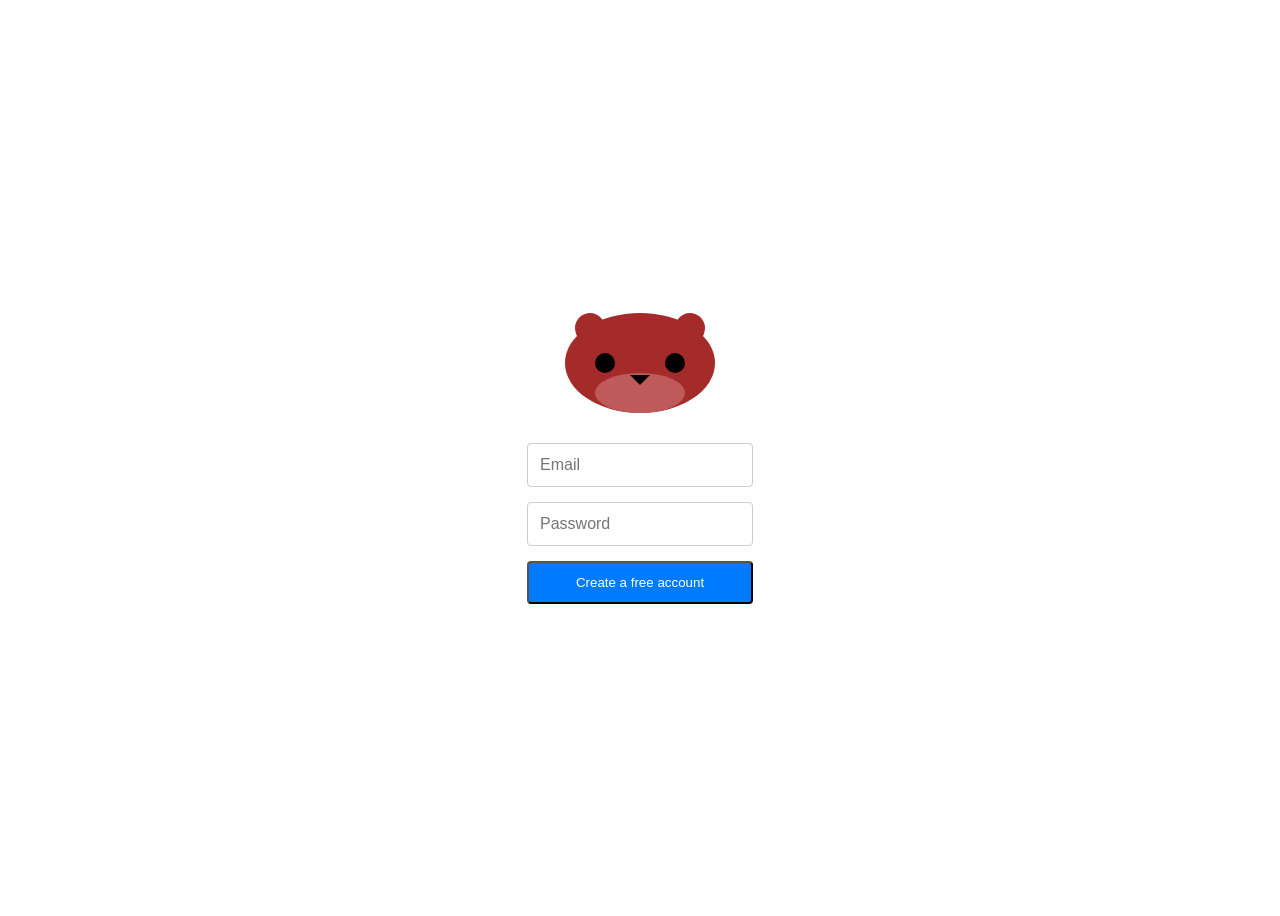
==== pages/bearLogin.html @ 592cabe1 "Add files via upload" ====
<!DOCTYPE html>
<html>
<head>
    <style>
        .container {
            display: flex;
            flex-direction: column;
            align-items: center;
            justify-content: center;

            height: 100vh;
        }

        .bear {
            height: 100px;
            width: 150px;

            margin-bottom: 30px;
            border-radius: 50%;
            background-color: brown;
          
        }
        #ears {
            position: relative;

            padding-left: 10px;
            padding-right: 10px;

            display: flex;
            flex-direction: row;
            justify-content: space-between;

            transition-duration: 0.5s;
        }
        .ear {
            width: 30px;
            height: 30px;
            border-top-right-radius: 50%;
            border-top-left-radius: 50%;

            /* background-color: red; */
            background-color: brown;
        }
        .ear:first-child {transform: rotate(-20deg);}
        .ear:last-child {transform: rotate(20deg);}
        #eyes {
            position: relative;
        
            padding-top: 10px;
            padding-left: 30px;
            padding-right: 30px;
           
            display: flex;
            flex-direction: row;
            justify-content: space-between;

            transition-duration: 0.5s;
        }
        .eye {
            width: 20px;
            height: 20px;
            background-color: #000;
            border-radius: 50%;

            transition-duration: 0.5s;
        }
        #snout {
            position: relative;
            margin-left: 30px;
            margin-right: 30px;
            height: 40px;
            
            padding-left: 35px;
            padding-right: 35px;

            border-radius: 50%;
            background-color: rgb(191, 90, 90);

            transition-duration: 0.5s;
        }
        #nose {
            position: relative;
            top: 2px;
            border: 10px solid transparent;
            border-top: 10px solid #000;

            transition-duration: 0.5s;
        }

        form {
            display: flex;
            flex-direction: column;
            gap: 15px;
        }

        input {      
            padding: 12px;
            border: 1px solid #ccc;
            border-radius: 4px;
            font-size: 16px;
        }

        button {
            background: #007bff;
            color: white;
            padding: 12px;
            border-radius: 4px;
            cursor: pointer;
        }
    </style>
</head>
<body>
    
    <div class="container">
        <div class="bear">
            <div id="ears">
                <div class="ear"></div>
                <div class="ear"></div>
            </div>
            <div id="eyes">
                <div class="eye"></div>
                <div class="eye"></div>
            </div>
            <div id="snout"><div id="nose"></div></div>
        </div>
    
        <form>
            <input type="email" placeholder="Email" id="email">
            <input type="password" placeholder="Password" id="password">
            <button>Create a free account</button>
        </form>
    </div>

    <script>
        const emailInput = document.getElementById('email');
        const passwordInput = document.getElementById('password');

        function move(object, multiplier, leftIndent, bottomIndent, position) {
            position = emailInput.value.length*multiplier>=leftIndent*2 ? leftIndent*2 : emailInput.value.length*multiplier;
            object.style.transform = `translate(${position-leftIndent}px, ${bottomIndent}px)`;
        }

        /* EARS */
        const ears = document.getElementById('ears');
        const earsMultiplier = 0.38;
        const earsLeftIndent = 5;
        const earsBottomIndent = 5;
        let earsPosition = 0;
        /* EARS */

        /* EYES */
        const eyes = document.getElementById('eyes');
        const eyesMultiplier = 2;
        const eyesLeftIndent = 25;
        const eyesBottomIndent = 14;
        let eyesPosition = 0;
        /* EYES */

        /* SNOUT */
        const snout = document.getElementById('snout');
        const snoutMultiplier = 1.58;
        const snoutLeftIndent = 20;
        const snoutBottomIndent = 10;
        let snoutPosition = 0;
        /* SNOUT */

        /* NOSE */
        const nose = document.getElementById('nose');
        const noseMultiplier = 1.58;
        const noseLeftIndent = 20;
        const noseBottomIndent = 10;
        let nosePosition = 0;
        /* NOSE */
        /* ---EMAIL--- */
        emailInput.addEventListener('focus', () => {
            move(ears, earsMultiplier, earsLeftIndent, earsBottomIndent, earsPosition);
            move(eyes, eyesMultiplier, eyesLeftIndent, eyesBottomIndent, eyesPosition);
            move(snout, snoutMultiplier, snoutLeftIndent, snoutBottomIndent, snoutPosition);
            move(nose, noseMultiplier, noseLeftIndent, noseBottomIndent, nosePosition);
            snout.style.height = `35px`;
        });
        emailInput.addEventListener('blur', () => {
            ears.style.transform = `translate(0px,0px)`;
            eyes.style.transform = `translate(0px,0px)`;
            snout.style.transform = `translate(0px,0px)`;
            snout.style.height = `40px`;
            nose.style.transform = `translate(0px,0px)`;
        });
    
        emailInput.addEventListener('input', () => {
            move(ears, earsMultiplier, earsLeftIndent, earsBottomIndent, earsPosition);
            move(eyes, eyesMultiplier, eyesLeftIndent, eyesBottomIndent, eyesPosition);
            move(snout, snoutMultiplier, snoutLeftIndent, snoutBottomIndent, snoutPosition);
            move(nose, noseMultiplier, noseLeftIndent, noseBottomIndent, nosePosition);
        });
        /* ---EMAIL--- */

        /* ---PASSWORD--- */
        const eye1 = document.getElementsByClassName('eye')[0];
        const eye2 = document.getElementsByClassName('eye')[1];
        passwordInput.addEventListener('focus', () => {
            eye1.style.height = `2px`;
            eye1.style.margin = `7px 0px`;
            eye2.style.height = `2px`;
            eye2.style.margin = `7px 0px`;
        });
        passwordInput.addEventListener('blur', () => {
            eye1.style.height = `20px`;
            eye1.style.margin = `0px 0px`;
            eye2.style.height = `20px`;
            eye2.style.margin = `0px 0px`;
        });
        /* ---PASSWORD--- */

    </script>
</body>
</html>
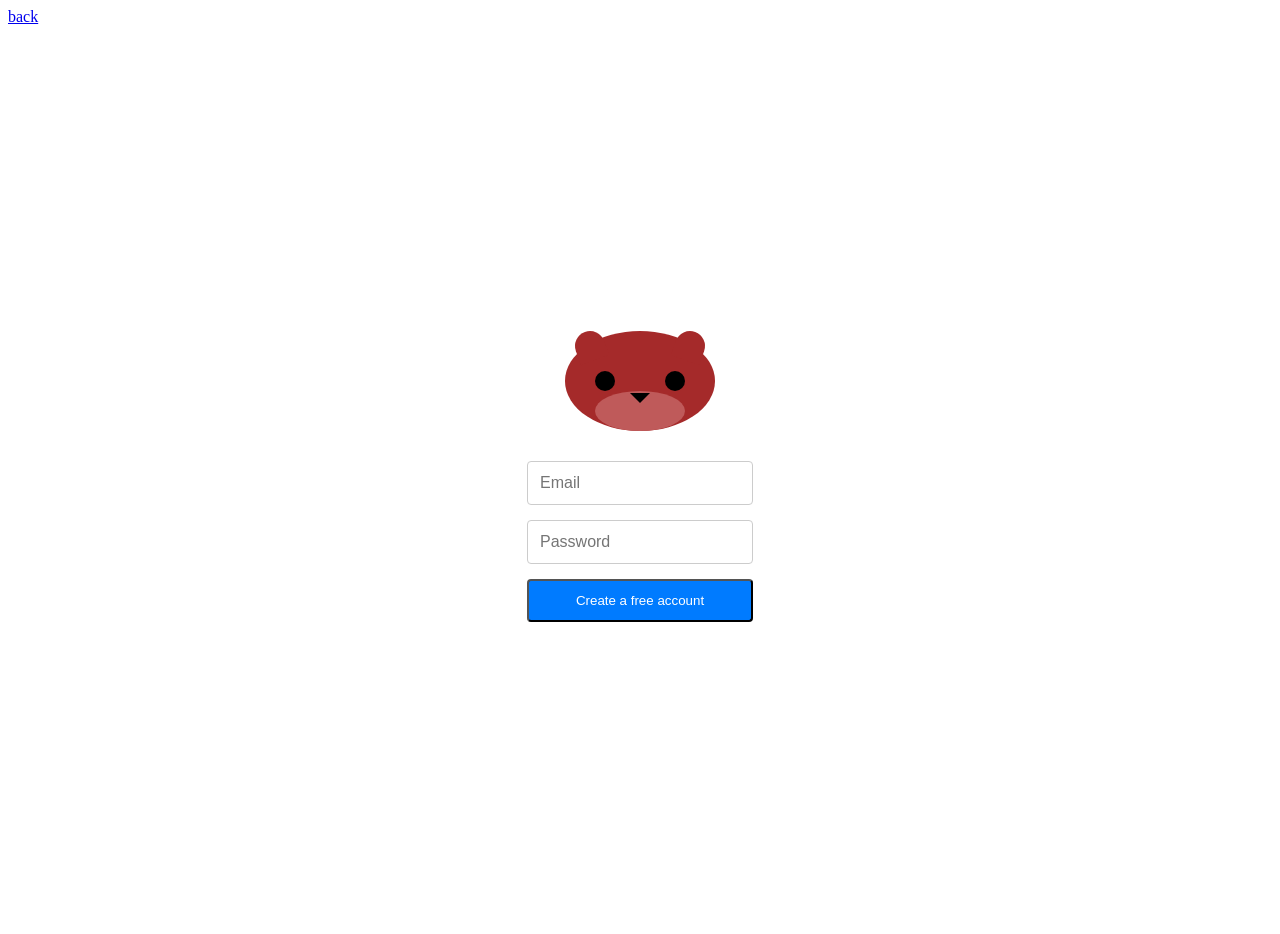
==== commit 2128b171: "Update bearLogin.html" ====
--- a/pages/bearLogin.html
+++ b/pages/bearLogin.html
@@ -110,6 +110,8 @@
     </style>
 </head>
 <body>
+
+    <a style="position: absolute, top: -30px, left: -30px" href="../index.html">back</a>
     
     <div class="container">
         <div class="bear">
@@ -214,4 +216,4 @@
 
     </script>
 </body>
-</html>+</html>
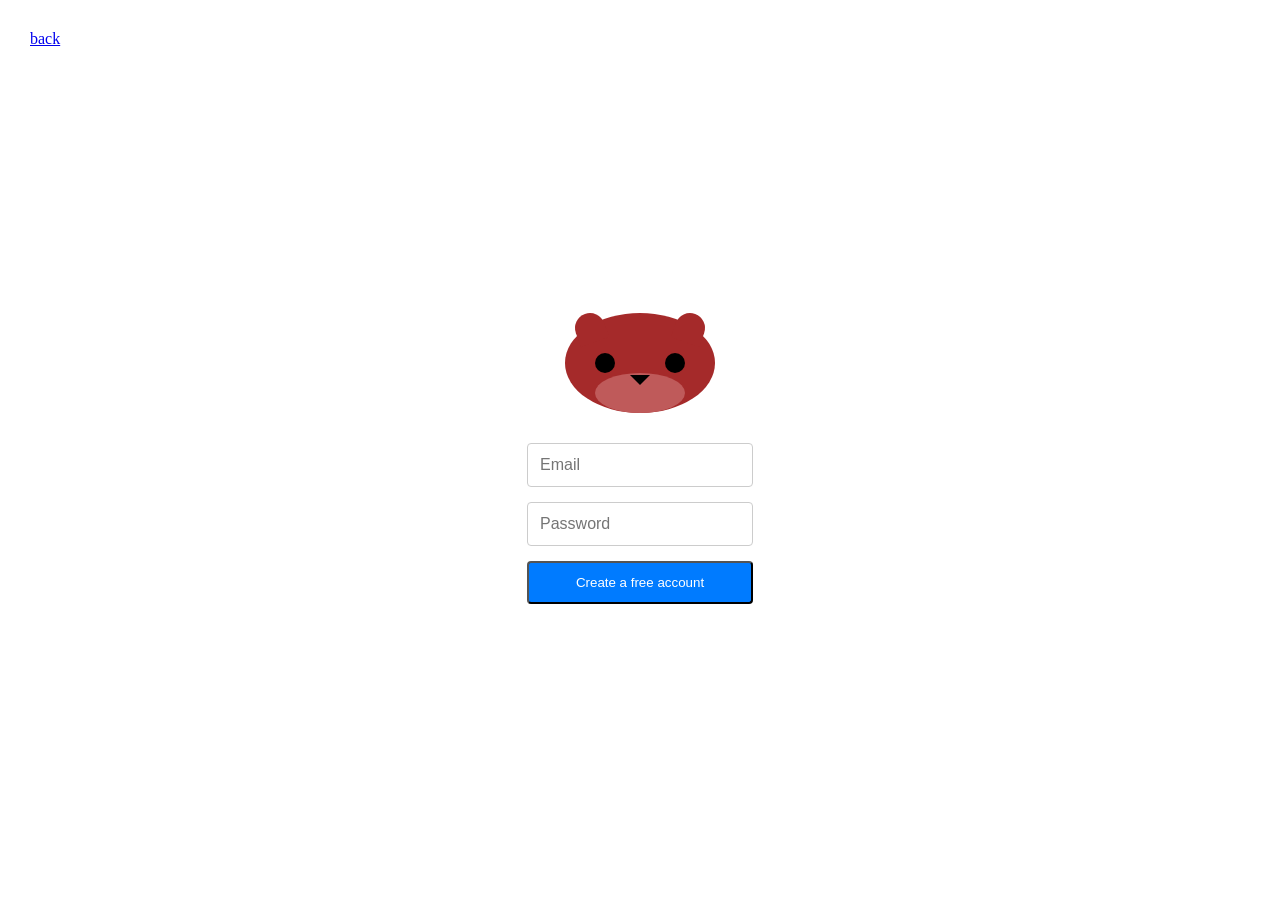
==== commit 6b5e86db: "Update bearLogin.html" ====
--- a/pages/bearLogin.html
+++ b/pages/bearLogin.html
@@ -111,7 +111,7 @@
 </head>
 <body>
 
-    <a style="position: absolute, top: -30px, left: -30px" href="../index.html">back</a>
+    <a style="position: absolute; top: 30px; left: 30px" href="../index.html">back</a>
     
     <div class="container">
         <div class="bear">
